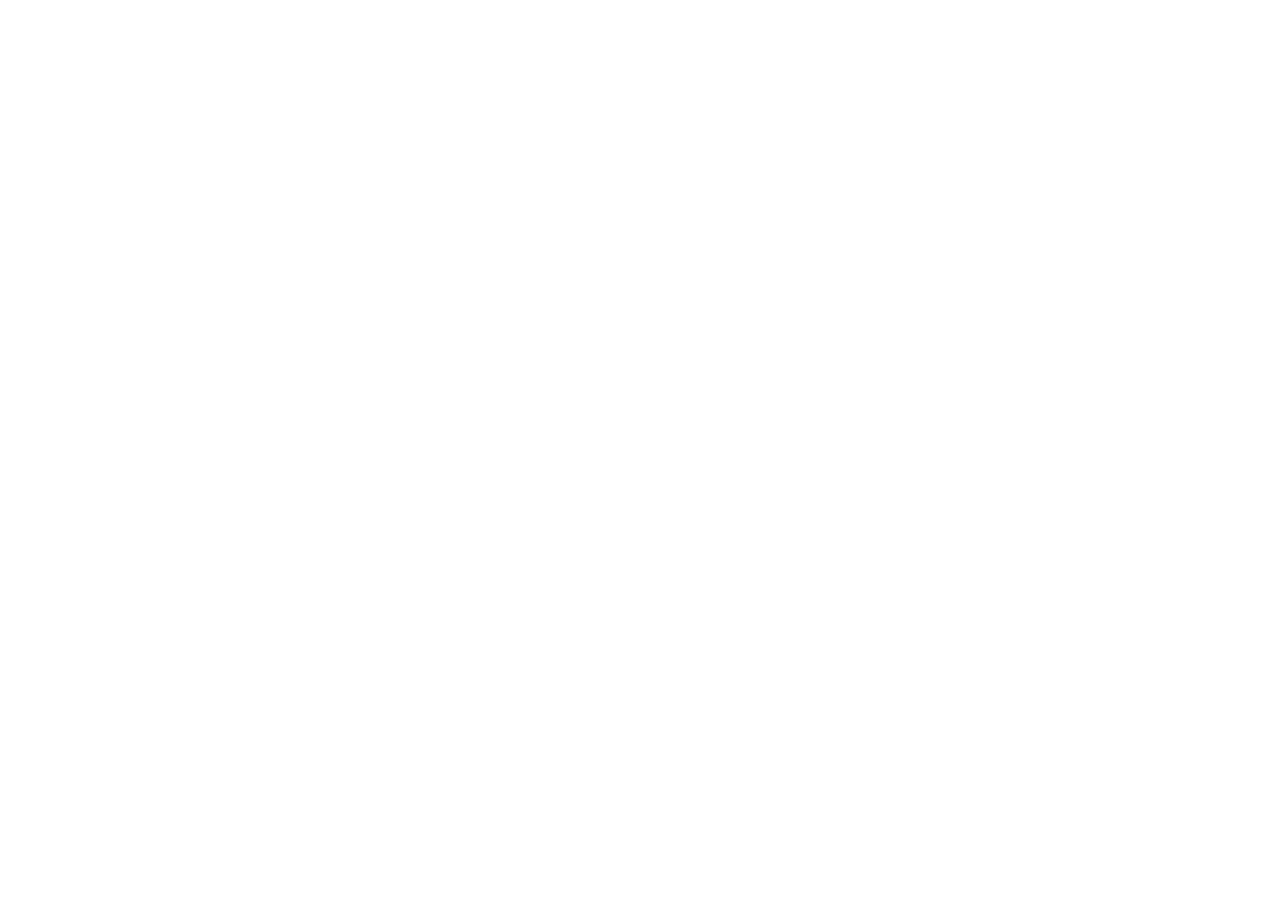
==== pages/index.html @ cb442813 "moved the index page in the newly created pages subfolder" ====
<!DOCTYPE html>
<html lang="en">
<head>
    <meta charset="UTF-8">
    <meta name="viewport" content="width=device-width, initial-scale=1.0">
    <title>Document</title>
</head>
<body>
    
</body>
</html>
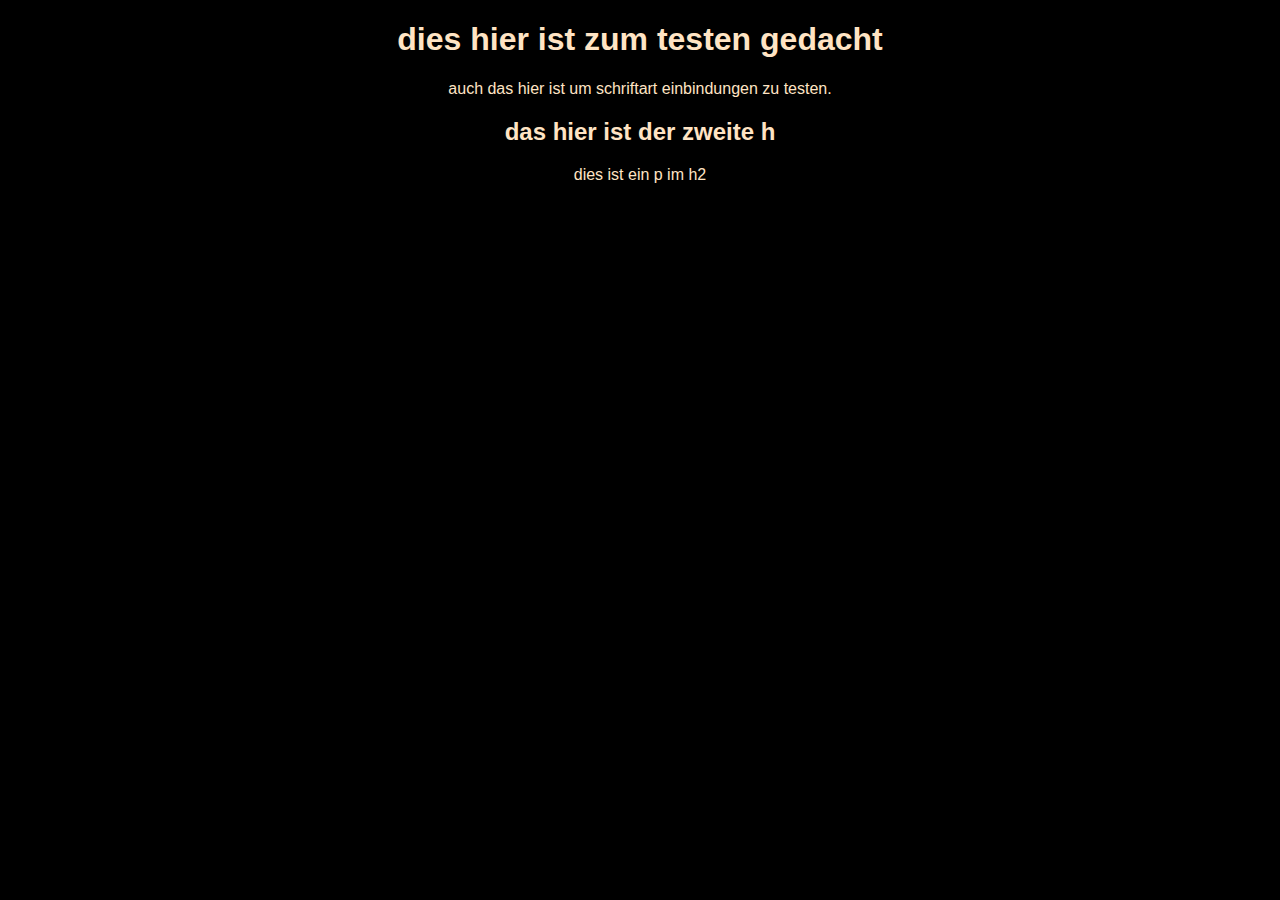
==== commit 7ec2b26e: "Dark background and light colors choosen for better visibility and costum font added" ====
--- a/pages/index.html
+++ b/pages/index.html
@@ -3,9 +3,17 @@
 <head>
     <meta charset="UTF-8">
     <meta name="viewport" content="width=device-width, initial-scale=1.0">
-    <title>Document</title>
+    <title>Website übung</title>
+    <link rel="stylesheet" type="text/css" href="..\assets\css\style.css">
+    </style>
 </head>
 <body>
+    <main>
+        <h1 align="center">dies hier ist zum testen gedacht</h1>
+        <p align="center">auch das hier ist um schriftart einbindungen zu testen.</p>
+        <h2 align="center">das hier ist der zweite h </h2>
+        <p align="center">dies ist ein p im h2</p>
+    </main>
     
 </body>
 </html>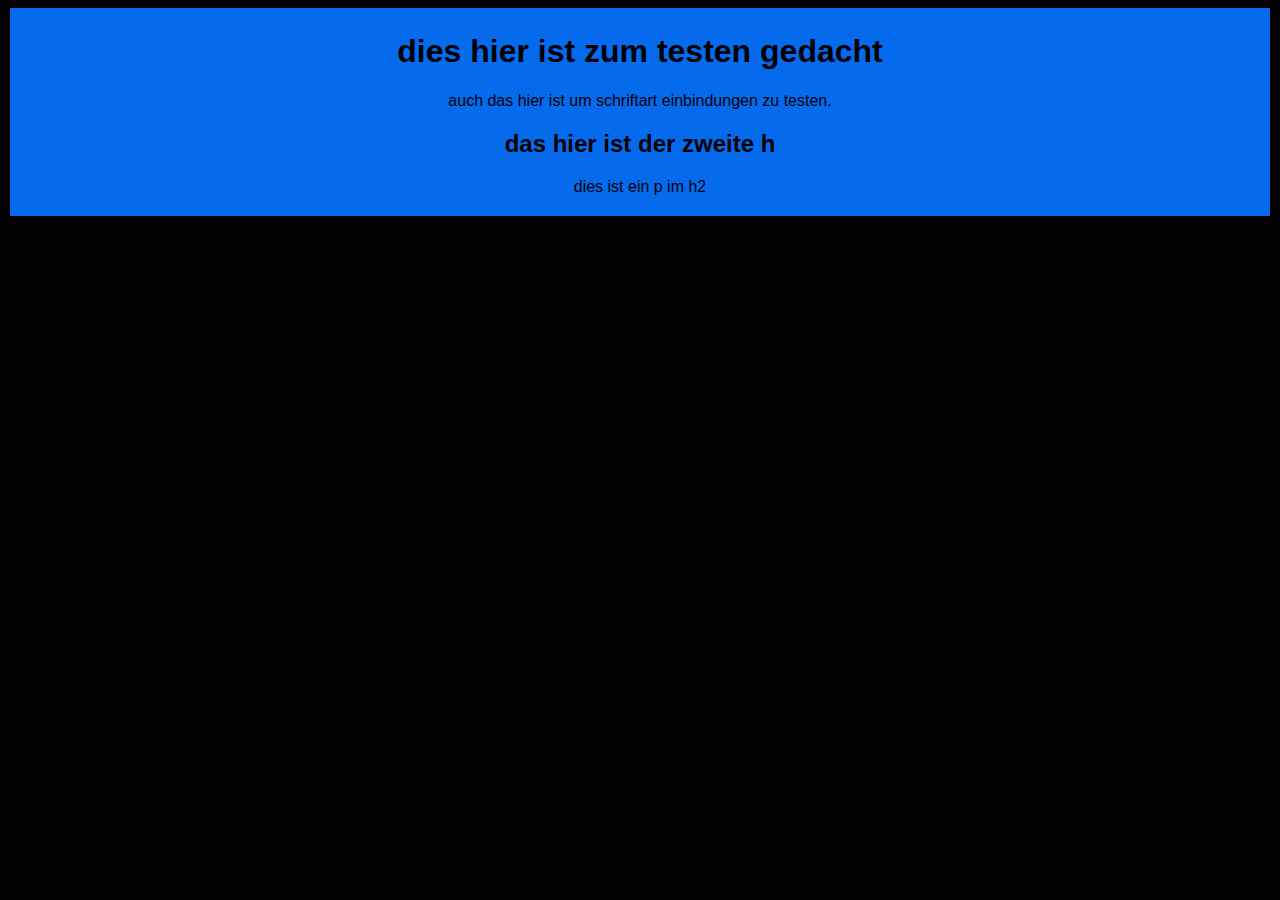
==== commit f1506c37: "tested container propertys and added centered background image error:Image not shown" ====
--- a/pages/index.html
+++ b/pages/index.html
@@ -9,10 +9,12 @@
 </head>
 <body>
     <main>
+        <div class="container">
         <h1 align="center">dies hier ist zum testen gedacht</h1>
         <p align="center">auch das hier ist um schriftart einbindungen zu testen.</p>
         <h2 align="center">das hier ist der zweite h </h2>
         <p align="center">dies ist ein p im h2</p>
+    </div>
     </main>
     
 </body>
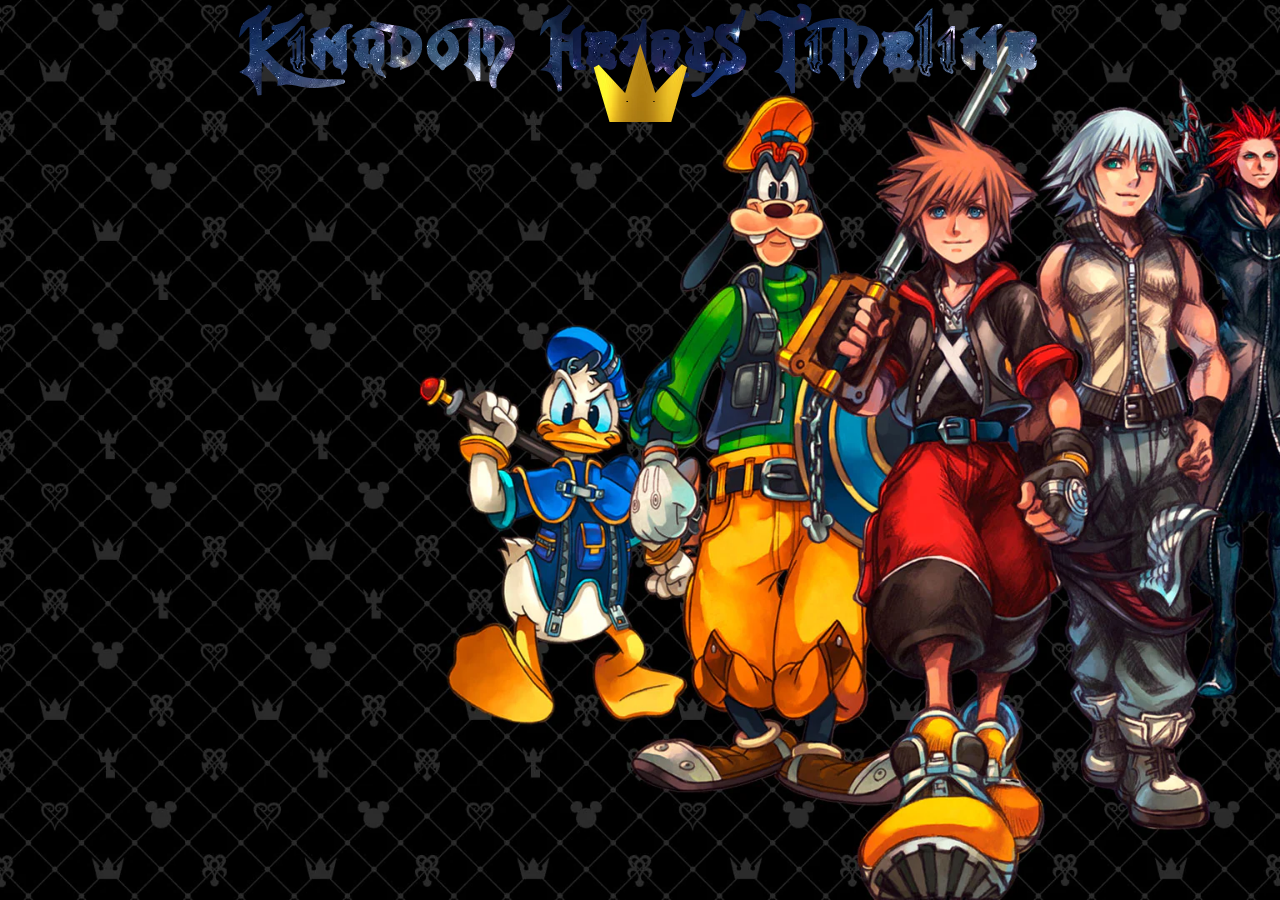
==== commit f4cb6cd2: "added Text and Symbold,Changed color on them and added costum ttf font" ====
--- a/pages/index.html
+++ b/pages/index.html
@@ -5,16 +5,11 @@
     <meta name="viewport" content="width=device-width, initial-scale=1.0">
     <title>Website übung</title>
     <link rel="stylesheet" type="text/css" href="..\assets\css\style.css">
-    </style>
 </head>
 <body>
     <main>
-        <div class="container">
-        <h1 align="center">dies hier ist zum testen gedacht</h1>
-        <p align="center">auch das hier ist um schriftart einbindungen zu testen.</p>
-        <h2 align="center">das hier ist der zweite h </h2>
-        <p align="center">dies ist ein p im h2</p>
-    </div>
+        <h1 id="Überschrift">Kingdom Hearts Timeline</h1>
+        <h2 id="Logo">*</h2>
     </main>
     
 </body>
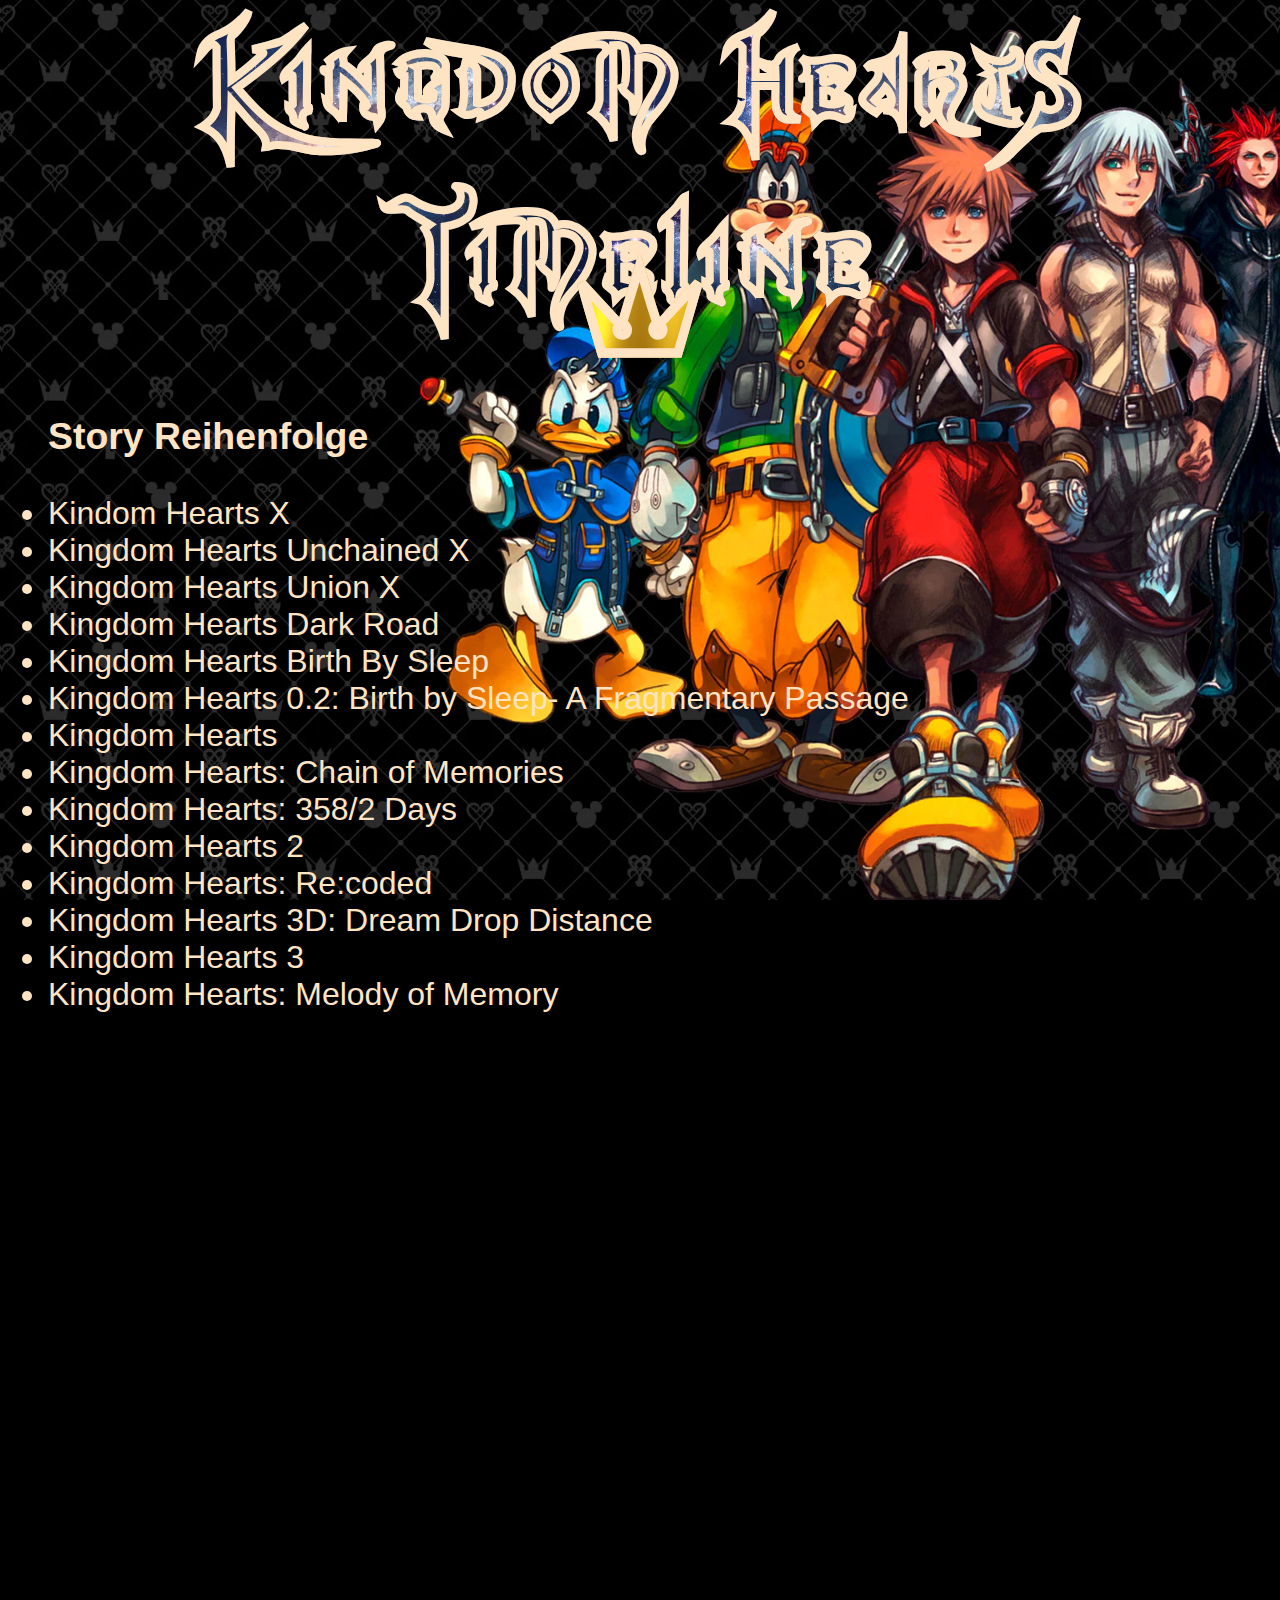
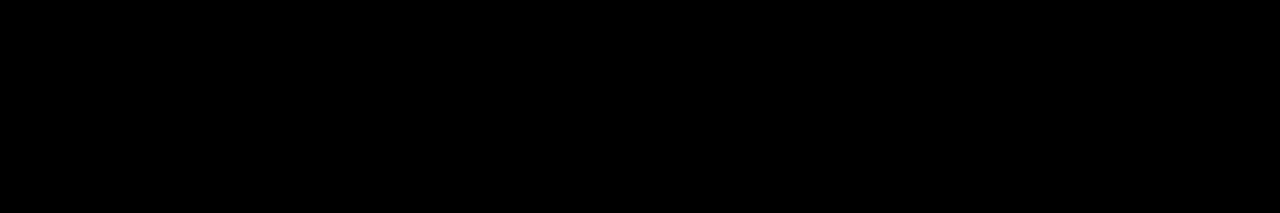
==== commit 53a36e60: "modified the style and index page" ====
--- a/pages/index.html
+++ b/pages/index.html
@@ -1,16 +1,38 @@
 <!DOCTYPE html>
 <html lang="en">
+
 <head>
     <meta charset="UTF-8">
     <meta name="viewport" content="width=device-width, initial-scale=1.0">
     <title>Website übung</title>
     <link rel="stylesheet" type="text/css" href="..\assets\css\style.css">
 </head>
+
 <body>
     <main>
         <h1 id="Überschrift">Kingdom Hearts Timeline</h1>
         <h2 id="Logo">*</h2>
+        <p>
+        <ul id="Game_Timeline"><h3>Story Reihenfolge</h3>
+            <li>Kindom Hearts X</li>
+            <li>Kingdom Hearts Unchained X</li>
+            <li>Kingdom Hearts Union X</li>
+            <li>Kingdom Hearts Dark Road</li>
+            <li>Kingdom Hearts Birth By Sleep</li>
+            <li>Kingdom Hearts 0.2: Birth by Sleep- A Fragmentary Passage</li>
+            <li>Kingdom Hearts</li>
+            <li>Kingdom Hearts: Chain of Memories</li>
+            <li>Kingdom Hearts: 358/2 Days</li>
+            <li>Kingdom Hearts 2</li>
+            <li>Kingdom Hearts: Re:coded</li>
+            <li>Kingdom Hearts 3D: Dream Drop Distance</li>
+            <li>Kingdom Hearts 3</li>
+            <li>Kingdom Hearts: Melody of Memory</li>
+        </ul>
+        </p>
     </main>
-    
+
+
 </body>
+
 </html>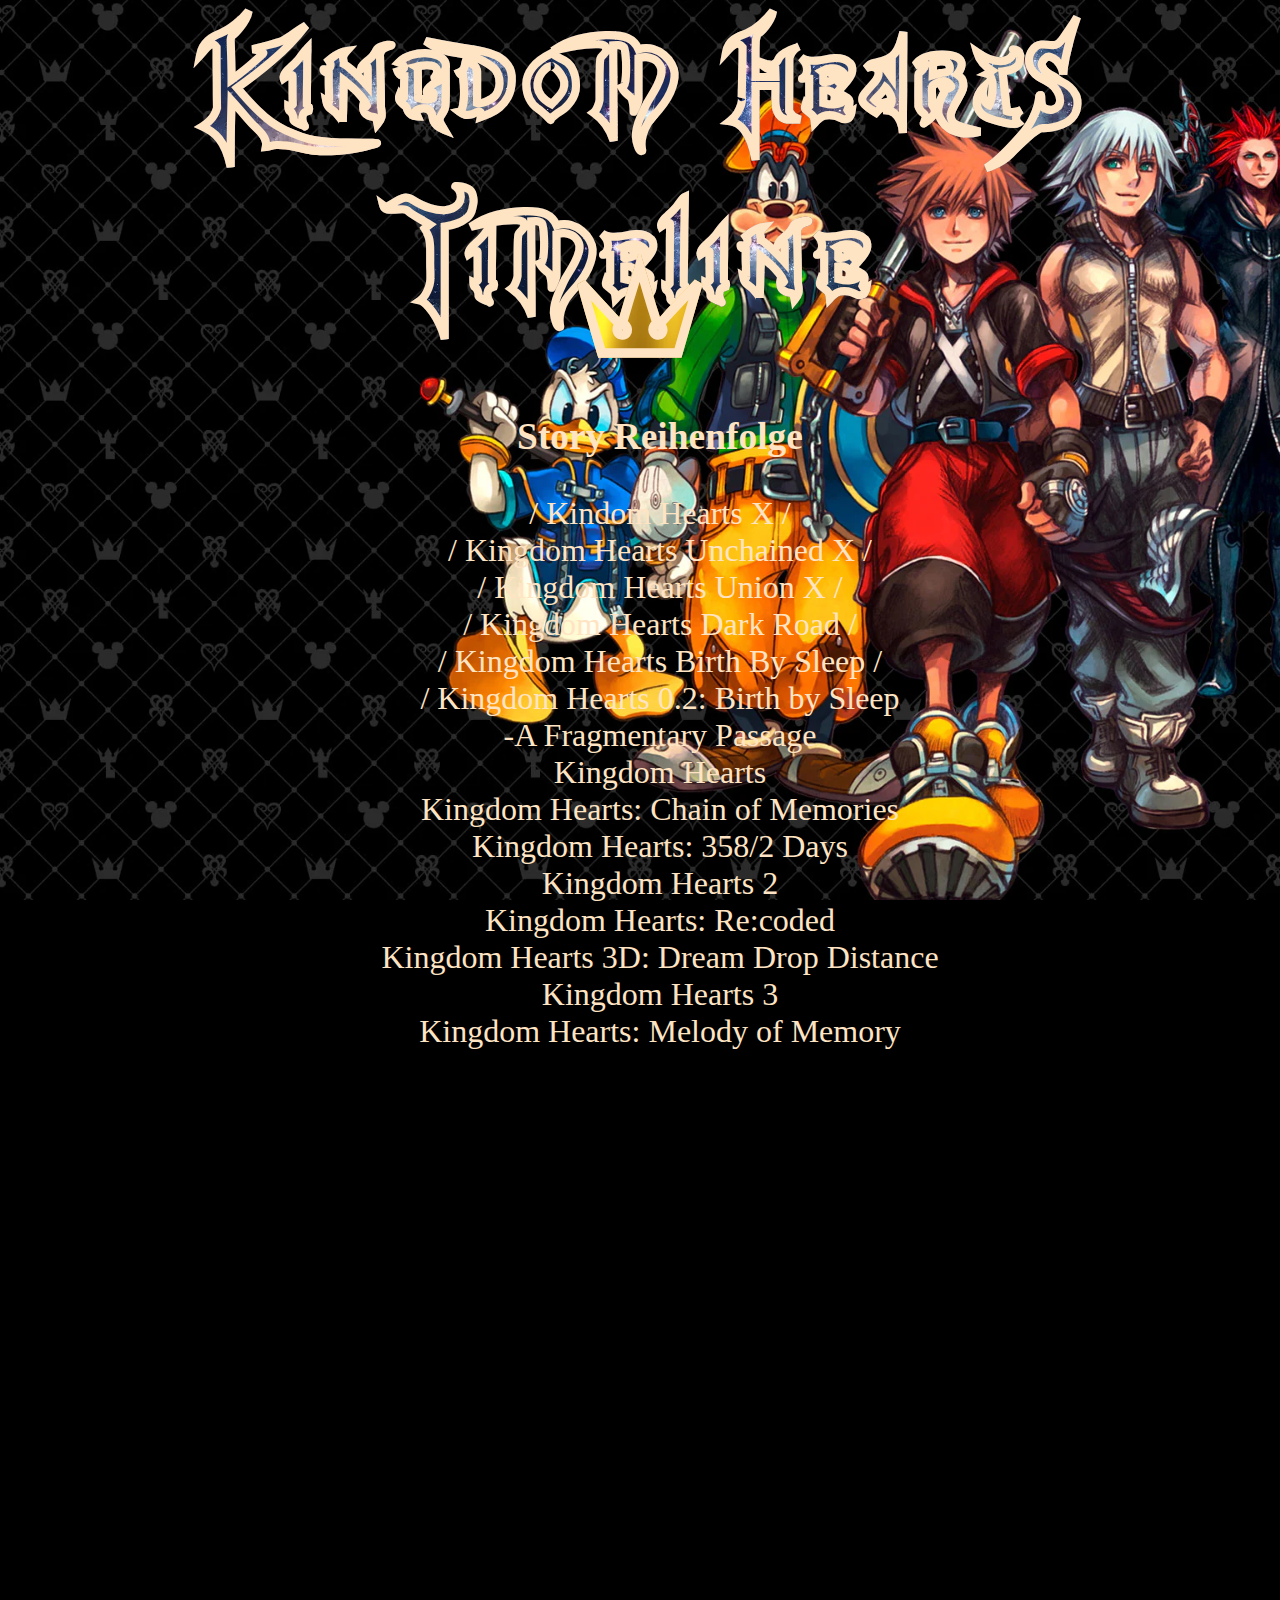
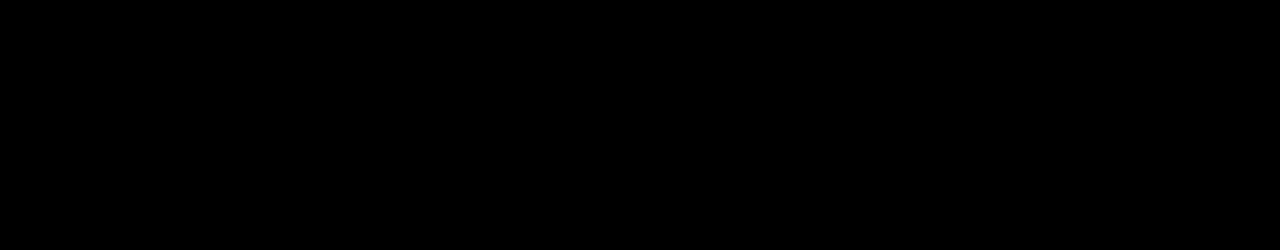
==== commit ad7eda31: "added media queries for formating on a side branch for testing" ====
--- a/pages/index.html
+++ b/pages/index.html
@@ -14,12 +14,12 @@
         <h2 id="Logo">*</h2>
         <p>
         <ul id="Game_Timeline"><h3>Story Reihenfolge</h3>
-            <li>Kindom Hearts X</li>
-            <li>Kingdom Hearts Unchained X</li>
-            <li>Kingdom Hearts Union X</li>
-            <li>Kingdom Hearts Dark Road</li>
-            <li>Kingdom Hearts Birth By Sleep</li>
-            <li>Kingdom Hearts 0.2: Birth by Sleep- A Fragmentary Passage</li>
+            <li>/ Kindom Hearts X /</li>
+            <li>/ Kingdom Hearts Unchained X /</li>
+            <li>/ Kingdom Hearts Union X /</li>
+            <li>/ Kingdom Hearts Dark Road /</li>
+            <li>/ Kingdom Hearts Birth By Sleep /</li>
+            <li>/ Kingdom Hearts 0.2: Birth by Sleep <br>-A Fragmentary Passage</li>
             <li>Kingdom Hearts</li>
             <li>Kingdom Hearts: Chain of Memories</li>
             <li>Kingdom Hearts: 358/2 Days</li>
